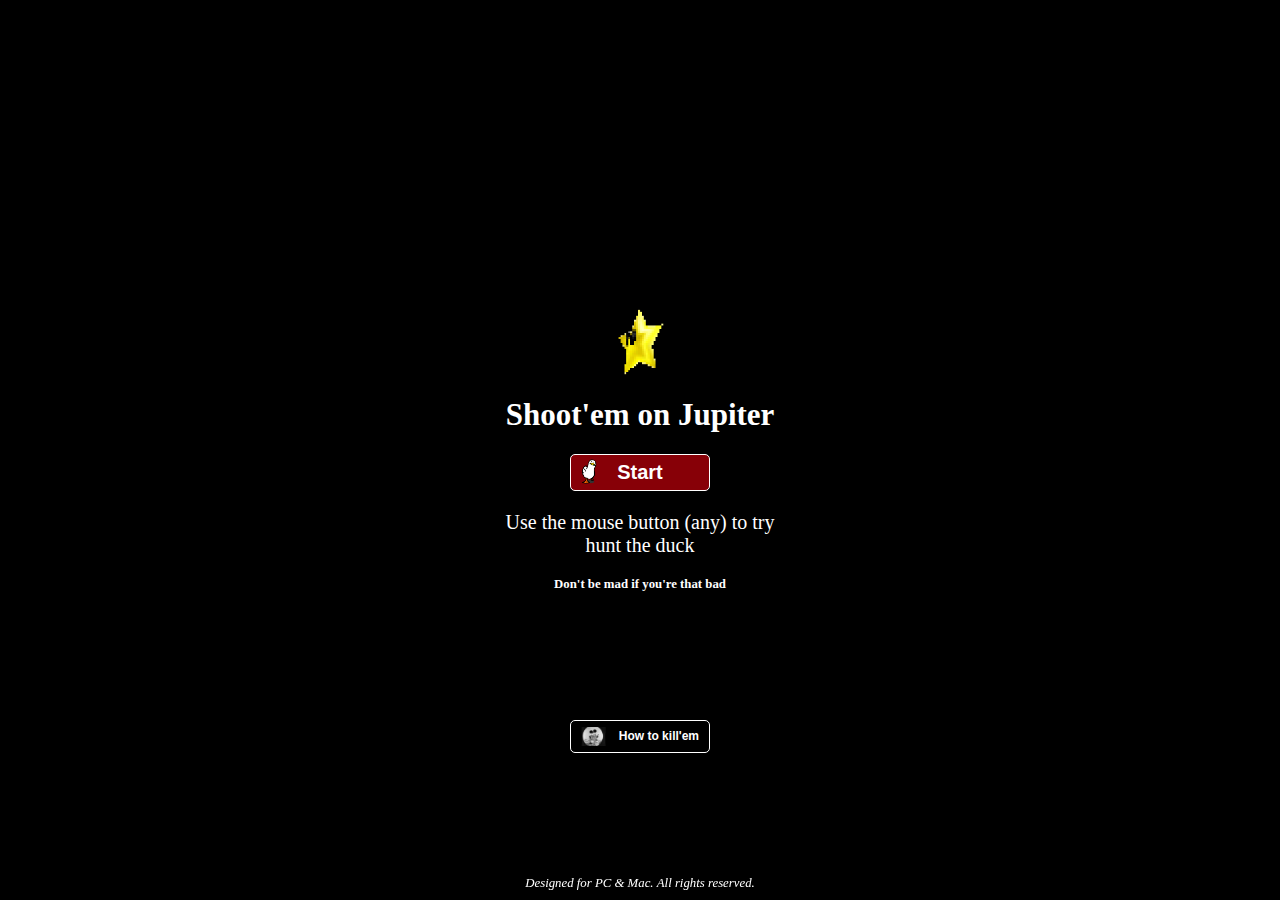
==== index.html @ 6b6fb91e "background test" ====
<!DOCTYPE html>
<html lang="en">
<head>
  <meta charset="UTF-8">
  <meta http-equiv="X-UA-Compatible" content="IE=edge">
  <meta name="viewport" content="width=device-width, initial-scale=1.0">
  <title>Shooter</title>
  <link rel="stylesheet" href="./Styles/style.css">
  <script src="scripts\shooter.js" defer></script>
  <script src="scripts\classes.js" defer></script>
  <script src="scripts\instances.js" defer></script>
  <script src="scripts\listeners.js" defer></script>
  <style>
      body {
        background-image: url("./Images/menu-background.jpg");
        background-repeat: no-repeat;
        background-size: auto;
        background-color: black;
      }
  </style>
</head>
<body>
  <main>
    <section class="game-intro">
      <img src="./Images/star.gif" id="star" alt="star">
      <h1>Shoot'em on Jupiter</h1>
      <button id="start-button">
        <img src="./Images/walking-duck.gif" alt="walking-duck">
        <strong>Start</strong>
      </button>
      <p>Use the mouse button (any) to try hunt the duck</p>
      <strong>Don't be mad if you're that bad</strong>
      <button id="instructions-button">
        <img src="./Images/how-to-kill.gif" alt="how-to-kill">
        <strong>How to kill'em</strong>
      </button>
    </section>

    <section id="instructions">
      <button id="return-button">
        <strong>Return</strong>
      </button>

      <div id="article-container">
        <article>
          <h2>What am I seeing?</h2>
          <p>
            You’re behaving the epitome of a 2D Hunting Duck experience with a 3D behavior, that’s catchy. 
            <br><br>
            Well, you’re like seeing to a room, or a box, you’re seeing that depth effect... 
            <br>
            You have plenty of information, some may need you to think a bit more about what the hell is that.
            <br>
            You’ll experience the behavior of the parabolic shot while you try to kill those poor 8bit b*stards ducks.
            <br><br>
            In order to pass to the next level or world, you’ll have to kill 3 ducks...Good luck with that, the creator did his best mark around level 25, it’s hell difficult!
          </p>
          <img src="./Images/box-model.png" alt="box-model-img">
        </article>

        <article>
          <h2>Why my shot is not moving straight forward?</h2>
          <p>
            Because you’re not playing DH from our beloved NES... 
            <br>
            Just kidding, but this is no lie.
            <br><br>
            Here comes some physiscs concepts that you had to deal with at highschoool:
            <br>
            What you’re experiencing the effects of wind and gravity against you and your bullet. 
            <br>
            That’s why you should be perceptive on what the screen is showing to you. 
            <br>I broke my back to give you this experience dude, come on... be more intuitive.
          </p>
          <img src="./Images/physics-behind-1.png" alt="physics-explanation-img">
          <img src="./Images/physics-behind-2.png" alt="physics-explanation-img">
        </article>
      </div>
    </section>

    <section id="game-board">
      <canvas id="sight" width="667px" height="375px">
        
      </canvas>
      <button id="reset-button"><strong>Retry</strong></button>
      <img src="./Images/doge.gif" id="doge">
    </section>   
  </main>

  <footer>
    <em>Designed for PC &amp Mac.</em>
    <em>All rights reserved.</em>
  </footer>
</body>
</html>
---- Styles/style.css ----
body, 
html {
  cursor: default;
  padding: 0;
  margin: 0;
  font-family: "Verdana";
}

body {
  margin: 0;
  padding: 0;
  width: 100vw;
  height: 100vh;
  /* background-color: #f2f2f2; */
  /* background-image: url("./Images/menu-background.jpg");
  background-repeat: no-repeat;
  background-size: auto;
  background-color: black; */

  text-align: center;
  display: flex;
  flex-direction: column;
  align-items: center;
  justify-content: center;
  overflow-x: hidden;
}

#star {
  width: 70px;
}

.game-intro {
  padding: 0% 10%;
  display: flex;
  flex: row;
}

.game-intro p {
  font-size: 20px;
}

h1 {
  font-size: 31px;
  color: white;
}

body section {
  display: flex;
  flex-direction: column;
  align-items: center;
  justify-content: center;
}

section p {
  color: white;
  position: relative;
}

button {
  font-size: 20px;
  background-color: #870007;
  color: #fff;
  padding: 0;
  border: 0;
  box-shadow: 0;
  border: 1px solid white;
  border-radius: 5px;
  padding: 6px 10px;
}

strong {
  color: white;
  font-size: 0.8rem;
}


#start-button {
  position: relative;
  display: flex;
  align-items: center;
  justify-content: center;
  width: 140px;
  cursor: pointer;
}
#start-button img {
  position: absolute;
  left: 5px;
  margin-right: 5px;
  width: 25px;
}
#start-button strong {
  font-size: 20px;
}

#doge {
    position: absolute;
    width: 25%;
    bottom: 5%;
    /* left: %; */
    z-index: 1;
}

#reset-button {
  z-index: 1;
  left: 0;
  cursor: pointer;
  position: absolute;
  top: 50%;
  left: 50%;
  transform: translate(-50%, -50%);
  display: flex;
}

#instructions-button {
  position: absolute;
  top: 80%;
  display: flex;
  align-items: center;
  justify-content: space-between;
  width: 140px;
  cursor: pointer;
  background-color: black;
}
#instructions-button strong {
  font-size: 12px;
}
#instructions-button img {
  margin-right: 5px;
  width: 25px;
}

#sight {
  border: 2px solid #f9c653;
  border-radius: 10px;
  box-shadow: 0 0 10px rgba(0, 0, 0, 0.2);
}


#instructions {
  margin: 0;
  padding: 0;
  margin-bottom: 5%;
  position: absolute;
  left: 0;
  right: 0;
  top: 0;
}
#return-button {
  width: 100px;
  background-color: black;
  display: flex;
  align-items: center;
  justify-content: center;
  margin-top: 10%;
  cursor: pointer;
}
#instructions button img {
  width: 8px;
}
#instructions img {
  width: 400px;
  border: 3px solid purple;
  border-radius: 10px;
  margin-bottom: 30px;
}

#article-container {
  display: flex;
  flex-direction: column;
  width: 70%;
  align-items: center;
}

#instructions article {
  width: 400px;
  padding-bottom: 10%;
}
#instructions article p {
  width: 400px;
  text-align: justify;
  font-size: 2vh;
}
#instructions article img {
  padding: 0;
  margin: 0;
}

h2 {
  color: purple;
  font-size: 5vh;
  width: 400px;
}

footer {
  position: fixed;
  bottom: 1%;
  color: white;
  font-size: 1vw;
}
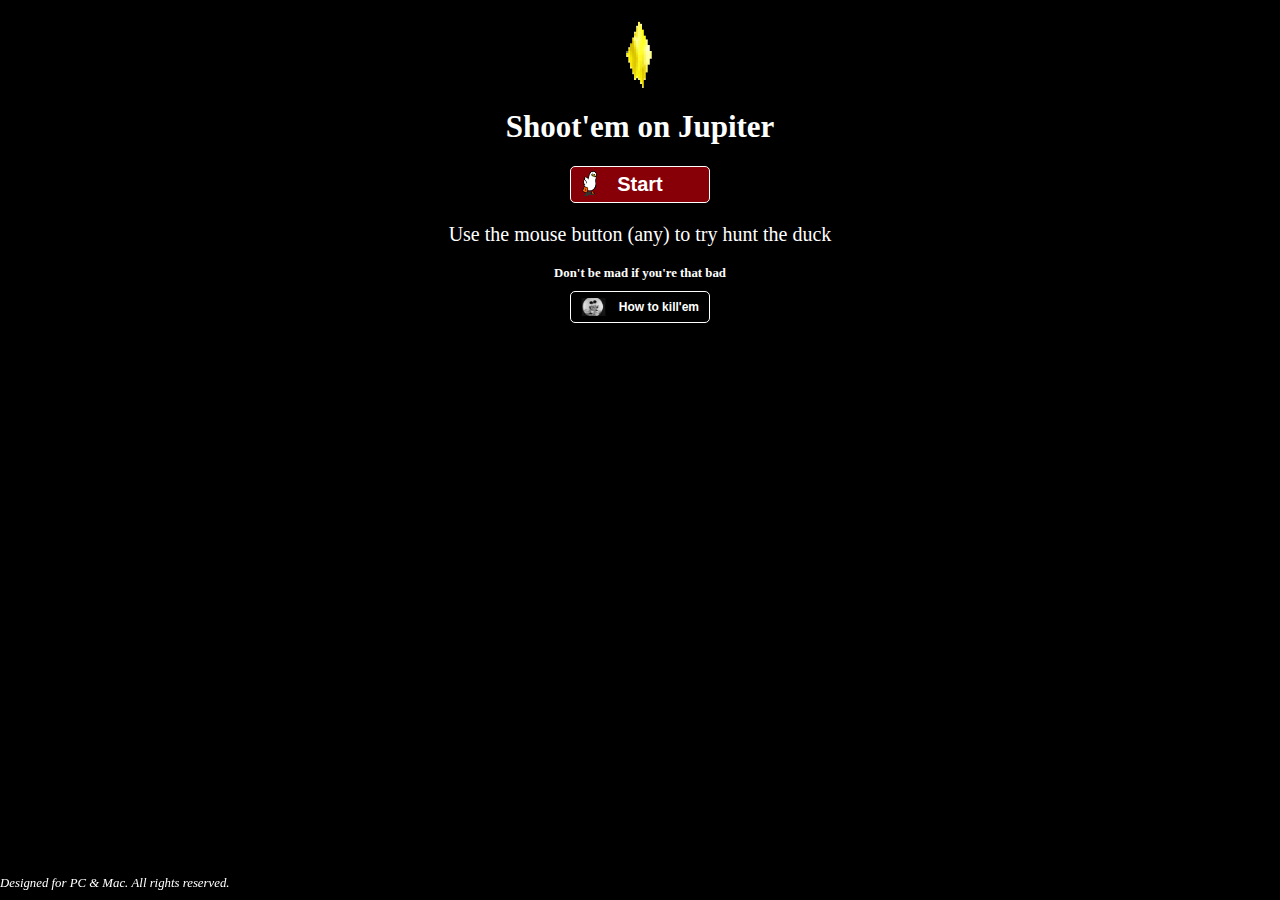
==== commit 76d8aa40: "Rearrangement of scripts in HTML" ====
--- a/index.html
+++ b/index.html
@@ -6,10 +6,6 @@
   <meta name="viewport" content="width=device-width, initial-scale=1.0">
   <title>Shooter</title>
   <link rel="stylesheet" href="./Styles/style.css">
-  <script src="scripts\shooter.js" defer></script>
-  <script src="scripts\classes.js" defer></script>
-  <script src="scripts\instances.js" defer></script>
-  <script src="scripts\listeners.js" defer></script>
   <style>
       body {
         background-image: url("./Images/menu-background.jpg");
@@ -18,6 +14,10 @@
         background-color: black;
       }
   </style>
+  <script src="scripts\shooter.js" defer></script>
+  <script src="scripts\classes.js" defer></script>
+  <script src="scripts\instances.js" defer></script>
+  <script src="scripts\listeners.js" defer></script>
 </head>
 <body>
   <main>
--- a/Styles/style.css
+++ b/Styles/style.css
@@ -11,12 +11,6 @@
   padding: 0;
   width: 100vw;
   height: 100vh;
-  /* background-color: #f2f2f2; */
-  /* background-image: url("./Images/menu-background.jpg");
-  background-repeat: no-repeat;
-  background-size: auto;
-  background-color: black; */
-
   text-align: center;
   display: flex;
   flex-direction: column;
@@ -27,9 +21,14 @@
 
 #star {
   width: 70px;
+  padding-top: 20px
 }
 
 .game-intro {
+  position: absolute;
+  left: 0;
+  right: 0;
+  top: 0;
   padding: 0% 10%;
   display: flex;
   flex: row;
@@ -90,6 +89,26 @@
 }
 #start-button strong {
   font-size: 20px;
+}
+
+#instructions-button {
+  position: relative;
+  top: 80%;
+  display: flex;
+  align-items: center;
+  justify-content: space-between;
+  width: 140px;
+  cursor: pointer;
+  background-color: black;
+  margin: 10px 0;
+  margin-bottom: 10%;
+}
+#instructions-button strong {
+  font-size: 12px;
+}
+#instructions-button img {
+  margin-right: 5px;
+  width: 25px;
 }
 
 #doge {
@@ -111,24 +130,6 @@
   display: flex;
 }
 
-#instructions-button {
-  position: absolute;
-  top: 80%;
-  display: flex;
-  align-items: center;
-  justify-content: space-between;
-  width: 140px;
-  cursor: pointer;
-  background-color: black;
-}
-#instructions-button strong {
-  font-size: 12px;
-}
-#instructions-button img {
-  margin-right: 5px;
-  width: 25px;
-}
-
 #sight {
   border: 2px solid #f9c653;
   border-radius: 10px;
@@ -151,7 +152,7 @@
   display: flex;
   align-items: center;
   justify-content: center;
-  margin-top: 10%;
+  margin-top: 3%;
   cursor: pointer;
 }
 #instructions button img {
@@ -174,9 +175,12 @@
 #instructions article {
   width: 400px;
   padding-bottom: 10%;
+  display: flex;
+  flex-direction: column;
+  align-items: center;
 }
 #instructions article p {
-  width: 400px;
+  width: 380px;
   text-align: justify;
   font-size: 2vh;
 }
@@ -191,9 +195,15 @@
   width: 400px;
 }
 
+#instructions article img:nth-of-type(2) {
+  margin-top: 10px;
+}
+
 footer {
   position: fixed;
   bottom: 1%;
+  left: 0;
   color: white;
   font-size: 1vw;
+  z-index: 0;
 }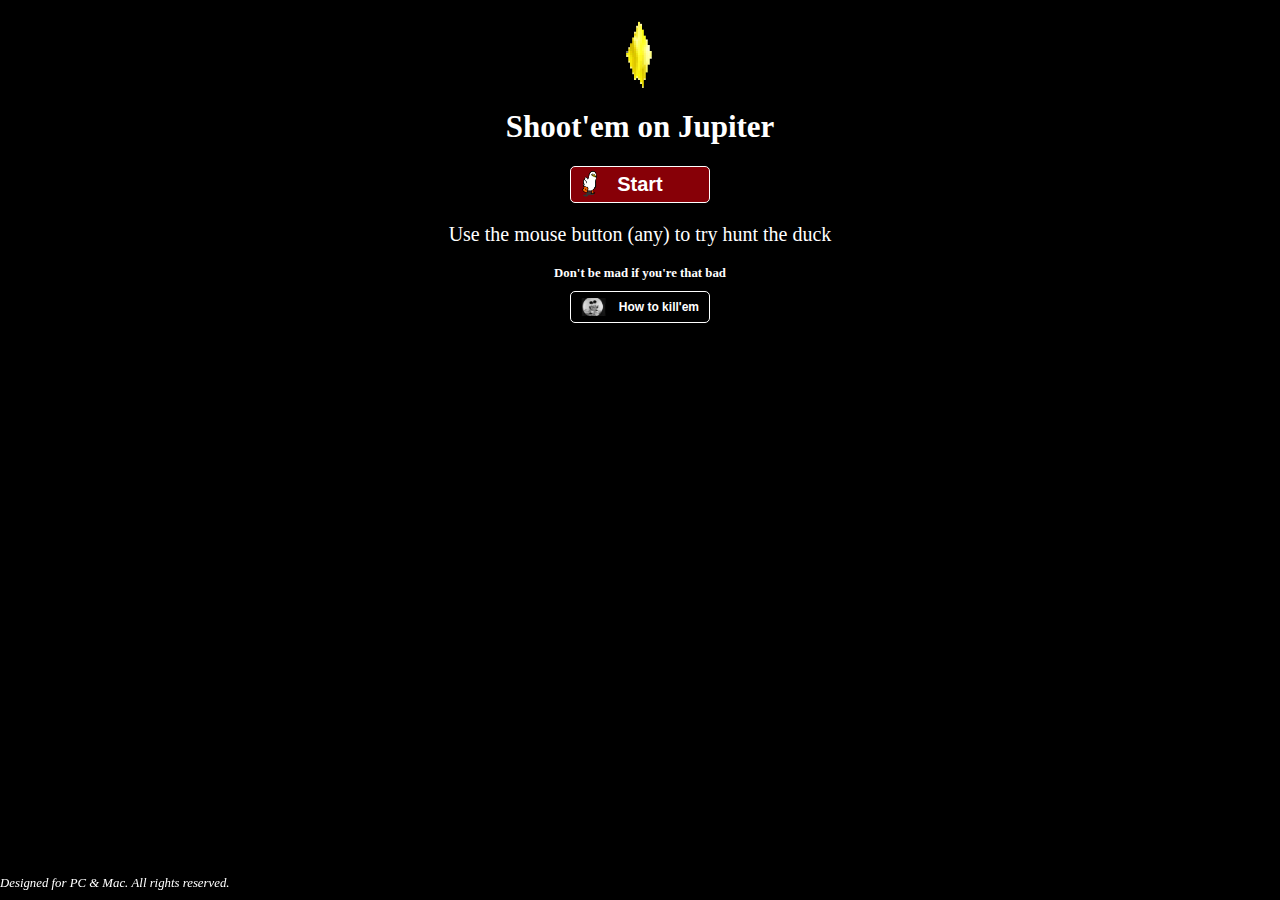
==== commit 83b317b4: "relocation folder" ====
--- a/index.html
+++ b/index.html
@@ -1,95 +1,95 @@
-<!DOCTYPE html>
-<html lang="en">
-<head>
-  <meta charset="UTF-8">
-  <meta http-equiv="X-UA-Compatible" content="IE=edge">
-  <meta name="viewport" content="width=device-width, initial-scale=1.0">
-  <title>Shooter</title>
-  <link rel="stylesheet" href="./Styles/style.css">
-  <style>
-      body {
-        background-image: url("./Images/menu-background.jpg");
-        background-repeat: no-repeat;
-        background-size: auto;
-        background-color: black;
-      }
-  </style>
-  <script src="scripts\shooter.js" defer></script>
-  <script src="scripts\classes.js" defer></script>
-  <script src="scripts\instances.js" defer></script>
-  <script src="scripts\listeners.js" defer></script>
-</head>
-<body>
-  <main>
-    <section class="game-intro">
-      <img src="./Images/star.gif" id="star" alt="star">
-      <h1>Shoot'em on Jupiter</h1>
-      <button id="start-button">
-        <img src="./Images/walking-duck.gif" alt="walking-duck">
-        <strong>Start</strong>
-      </button>
-      <p>Use the mouse button (any) to try hunt the duck</p>
-      <strong>Don't be mad if you're that bad</strong>
-      <button id="instructions-button">
-        <img src="./Images/how-to-kill.gif" alt="how-to-kill">
-        <strong>How to kill'em</strong>
-      </button>
-    </section>
-
-    <section id="instructions">
-      <button id="return-button">
-        <strong>Return</strong>
-      </button>
-
-      <div id="article-container">
-        <article>
-          <h2>What am I seeing?</h2>
-          <p>
-            You’re behaving the epitome of a 2D Hunting Duck experience with a 3D behavior, that’s catchy. 
-            <br><br>
-            Well, you’re like seeing to a room, or a box, you’re seeing that depth effect... 
-            <br>
-            You have plenty of information, some may need you to think a bit more about what the hell is that.
-            <br>
-            You’ll experience the behavior of the parabolic shot while you try to kill those poor 8bit b*stards ducks.
-            <br><br>
-            In order to pass to the next level or world, you’ll have to kill 3 ducks...Good luck with that, the creator did his best mark around level 25, it’s hell difficult!
-          </p>
-          <img src="./Images/box-model.png" alt="box-model-img">
-        </article>
-
-        <article>
-          <h2>Why my shot is not moving straight forward?</h2>
-          <p>
-            Because you’re not playing DH from our beloved NES... 
-            <br>
-            Just kidding, but this is no lie.
-            <br><br>
-            Here comes some physiscs concepts that you had to deal with at highschoool:
-            <br>
-            What you’re experiencing the effects of wind and gravity against you and your bullet. 
-            <br>
-            That’s why you should be perceptive on what the screen is showing to you. 
-            <br>I broke my back to give you this experience dude, come on... be more intuitive.
-          </p>
-          <img src="./Images/physics-behind-1.png" alt="physics-explanation-img">
-          <img src="./Images/physics-behind-2.png" alt="physics-explanation-img">
-        </article>
-      </div>
-    </section>
-
-    <section id="game-board">
-      <canvas id="sight" width="667px" height="375px">
-        
-      </canvas>
-      <button id="reset-button"><strong>Retry</strong></button>
-      <img src="./Images/doge.gif" id="doge">
-    </section>   
-  </main>
-
-  <footer>
-    <em>Designed for PC &amp Mac.</em>
-    <em>All rights reserved.</em>
-  </footer>
-</body>
+<!DOCTYPE html>
+<html lang="en">
+<head>
+  <meta charset="UTF-8">
+  <meta http-equiv="X-UA-Compatible" content="IE=edge">
+  <meta name="viewport" content="width=device-width, initial-scale=1.0">
+  <title>Shooter</title>
+  <link rel="stylesheet" href="./Styles/style.css">
+  <style>
+      body {
+        background-image: url("./Images/menu-background.jpg");
+        background-repeat: no-repeat;
+        background-size: auto;
+        background-color: black;
+      }
+  </style>
+  <script src="scripts\shooter.js" defer></script>
+  <script src="scripts\classes.js" defer></script>
+  <script src="scripts\instances.js" defer></script>
+  <script src="scripts\listeners.js" defer></script>
+</head>
+<body>
+  <main>
+    <section class="game-intro">
+      <img src="./Images/star.gif" id="star" alt="star">
+      <h1>Shoot'em on Jupiter</h1>
+      <button id="start-button">
+        <img src="./Images/walking-duck.gif" alt="walking-duck">
+        <strong>Start</strong>
+      </button>
+      <p>Use the mouse button (any) to try hunt the duck</p>
+      <strong>Don't be mad if you're that bad</strong>
+      <button id="instructions-button">
+        <img src="./Images/how-to-kill.gif" alt="how-to-kill">
+        <strong>How to kill'em</strong>
+      </button>
+    </section>
+
+    <section id="instructions">
+      <button id="return-button">
+        <strong>Return</strong>
+      </button>
+
+      <div id="article-container">
+        <article>
+          <h2>What am I seeing?</h2>
+          <p>
+            You’re behaving the epitome of a 2D Hunting Duck experience with a 3D behavior, that’s catchy. 
+            <br><br>
+            Well, you’re like seeing to a room, or a box, you’re seeing that depth effect... 
+            <br>
+            You have plenty of information, some may need you to think a bit more about what the hell is that.
+            <br>
+            You’ll experience the behavior of the parabolic shot while you try to kill those poor 8bit b*stards ducks.
+            <br><br>
+            In order to pass to the next level or world, you’ll have to kill 3 ducks...Good luck with that, the creator did his best mark around level 25, it’s hell difficult!
+          </p>
+          <img src="./Images/box-model.png" alt="box-model-img">
+        </article>
+
+        <article>
+          <h2>Why my shot is not moving straight forward?</h2>
+          <p>
+            Because you’re not playing DH from our beloved NES... 
+            <br>
+            Just kidding, but this is no lie.
+            <br><br>
+            Here comes some physiscs concepts that you had to deal with at highschoool:
+            <br>
+            What you’re experiencing the effects of wind and gravity against you and your bullet. 
+            <br>
+            That’s why you should be perceptive on what the screen is showing to you. 
+            <br>I broke my back to give you this experience dude, come on... be more intuitive.
+          </p>
+          <img src="./Images/physics-behind-1.png" alt="physics-explanation-img">
+          <img src="./Images/physics-behind-2.png" alt="physics-explanation-img">
+        </article>
+      </div>
+    </section>
+
+    <section id="game-board">
+      <canvas id="sight" width="667px" height="375px">
+        
+      </canvas>
+      <button id="reset-button"><strong>Retry</strong></button>
+      <img src="./Images/doge.gif" id="doge">
+    </section>   
+  </main>
+
+  <footer>
+    <em>Designed for PC &amp Mac.</em>
+    <em>All rights reserved.</em>
+  </footer>
+</body>
 </html>--- a/Styles/style.css
+++ b/Styles/style.css
@@ -1,209 +1,209 @@
-body, 
-html {
-  cursor: default;
-  padding: 0;
-  margin: 0;
-  font-family: "Verdana";
-}
-
-body {
-  margin: 0;
-  padding: 0;
-  width: 100vw;
-  height: 100vh;
-  text-align: center;
-  display: flex;
-  flex-direction: column;
-  align-items: center;
-  justify-content: center;
-  overflow-x: hidden;
-}
-
-#star {
-  width: 70px;
-  padding-top: 20px
-}
-
-.game-intro {
-  position: absolute;
-  left: 0;
-  right: 0;
-  top: 0;
-  padding: 0% 10%;
-  display: flex;
-  flex: row;
-}
-
-.game-intro p {
-  font-size: 20px;
-}
-
-h1 {
-  font-size: 31px;
-  color: white;
-}
-
-body section {
-  display: flex;
-  flex-direction: column;
-  align-items: center;
-  justify-content: center;
-}
-
-section p {
-  color: white;
-  position: relative;
-}
-
-button {
-  font-size: 20px;
-  background-color: #870007;
-  color: #fff;
-  padding: 0;
-  border: 0;
-  box-shadow: 0;
-  border: 1px solid white;
-  border-radius: 5px;
-  padding: 6px 10px;
-}
-
-strong {
-  color: white;
-  font-size: 0.8rem;
-}
-
-
-#start-button {
-  position: relative;
-  display: flex;
-  align-items: center;
-  justify-content: center;
-  width: 140px;
-  cursor: pointer;
-}
-#start-button img {
-  position: absolute;
-  left: 5px;
-  margin-right: 5px;
-  width: 25px;
-}
-#start-button strong {
-  font-size: 20px;
-}
-
-#instructions-button {
-  position: relative;
-  top: 80%;
-  display: flex;
-  align-items: center;
-  justify-content: space-between;
-  width: 140px;
-  cursor: pointer;
-  background-color: black;
-  margin: 10px 0;
-  margin-bottom: 10%;
-}
-#instructions-button strong {
-  font-size: 12px;
-}
-#instructions-button img {
-  margin-right: 5px;
-  width: 25px;
-}
-
-#doge {
-    position: absolute;
-    width: 25%;
-    bottom: 5%;
-    /* left: %; */
-    z-index: 1;
-}
-
-#reset-button {
-  z-index: 1;
-  left: 0;
-  cursor: pointer;
-  position: absolute;
-  top: 50%;
-  left: 50%;
-  transform: translate(-50%, -50%);
-  display: flex;
-}
-
-#sight {
-  border: 2px solid #f9c653;
-  border-radius: 10px;
-  box-shadow: 0 0 10px rgba(0, 0, 0, 0.2);
-}
-
-
-#instructions {
-  margin: 0;
-  padding: 0;
-  margin-bottom: 5%;
-  position: absolute;
-  left: 0;
-  right: 0;
-  top: 0;
-}
-#return-button {
-  width: 100px;
-  background-color: black;
-  display: flex;
-  align-items: center;
-  justify-content: center;
-  margin-top: 3%;
-  cursor: pointer;
-}
-#instructions button img {
-  width: 8px;
-}
-#instructions img {
-  width: 400px;
-  border: 3px solid purple;
-  border-radius: 10px;
-  margin-bottom: 30px;
-}
-
-#article-container {
-  display: flex;
-  flex-direction: column;
-  width: 70%;
-  align-items: center;
-}
-
-#instructions article {
-  width: 400px;
-  padding-bottom: 10%;
-  display: flex;
-  flex-direction: column;
-  align-items: center;
-}
-#instructions article p {
-  width: 380px;
-  text-align: justify;
-  font-size: 2vh;
-}
-#instructions article img {
-  padding: 0;
-  margin: 0;
-}
-
-h2 {
-  color: purple;
-  font-size: 5vh;
-  width: 400px;
-}
-
-#instructions article img:nth-of-type(2) {
-  margin-top: 10px;
-}
-
-footer {
-  position: fixed;
-  bottom: 1%;
-  left: 0;
-  color: white;
-  font-size: 1vw;
-  z-index: 0;
+body, 
+html {
+  cursor: default;
+  padding: 0;
+  margin: 0;
+  font-family: "Verdana";
+}
+
+body {
+  margin: 0;
+  padding: 0;
+  width: 100vw;
+  height: 100vh;
+  text-align: center;
+  display: flex;
+  flex-direction: column;
+  align-items: center;
+  justify-content: center;
+  overflow-x: hidden;
+}
+
+#star {
+  width: 70px;
+  padding-top: 20px
+}
+
+.game-intro {
+  position: absolute;
+  left: 0;
+  right: 0;
+  top: 0;
+  padding: 0% 10%;
+  display: flex;
+  flex: row;
+}
+
+.game-intro p {
+  font-size: 20px;
+}
+
+h1 {
+  font-size: 31px;
+  color: white;
+}
+
+body section {
+  display: flex;
+  flex-direction: column;
+  align-items: center;
+  justify-content: center;
+}
+
+section p {
+  color: white;
+  position: relative;
+}
+
+button {
+  font-size: 20px;
+  background-color: #870007;
+  color: #fff;
+  padding: 0;
+  border: 0;
+  box-shadow: 0;
+  border: 1px solid white;
+  border-radius: 5px;
+  padding: 6px 10px;
+}
+
+strong {
+  color: white;
+  font-size: 0.8rem;
+}
+
+
+#start-button {
+  position: relative;
+  display: flex;
+  align-items: center;
+  justify-content: center;
+  width: 140px;
+  cursor: pointer;
+}
+#start-button img {
+  position: absolute;
+  left: 5px;
+  margin-right: 5px;
+  width: 25px;
+}
+#start-button strong {
+  font-size: 20px;
+}
+
+#instructions-button {
+  position: relative;
+  top: 80%;
+  display: flex;
+  align-items: center;
+  justify-content: space-between;
+  width: 140px;
+  cursor: pointer;
+  background-color: black;
+  margin: 10px 0;
+  margin-bottom: 10%;
+}
+#instructions-button strong {
+  font-size: 12px;
+}
+#instructions-button img {
+  margin-right: 5px;
+  width: 25px;
+}
+
+#doge {
+    position: absolute;
+    width: 25%;
+    bottom: 5%;
+    /* left: %; */
+    z-index: 1;
+}
+
+#reset-button {
+  z-index: 1;
+  left: 0;
+  cursor: pointer;
+  position: absolute;
+  top: 50%;
+  left: 50%;
+  transform: translate(-50%, -50%);
+  display: flex;
+}
+
+#sight {
+  border: 2px solid #f9c653;
+  border-radius: 10px;
+  box-shadow: 0 0 10px rgba(0, 0, 0, 0.2);
+}
+
+
+#instructions {
+  margin: 0;
+  padding: 0;
+  margin-bottom: 5%;
+  position: absolute;
+  left: 0;
+  right: 0;
+  top: 0;
+}
+#return-button {
+  width: 100px;
+  background-color: black;
+  display: flex;
+  align-items: center;
+  justify-content: center;
+  margin-top: 3%;
+  cursor: pointer;
+}
+#instructions button img {
+  width: 8px;
+}
+#instructions img {
+  width: 400px;
+  border: 3px solid purple;
+  border-radius: 10px;
+  margin-bottom: 30px;
+}
+
+#article-container {
+  display: flex;
+  flex-direction: column;
+  width: 70%;
+  align-items: center;
+}
+
+#instructions article {
+  width: 400px;
+  padding-bottom: 10%;
+  display: flex;
+  flex-direction: column;
+  align-items: center;
+}
+#instructions article p {
+  width: 380px;
+  text-align: justify;
+  font-size: 2vh;
+}
+#instructions article img {
+  padding: 0;
+  margin: 0;
+}
+
+h2 {
+  color: purple;
+  font-size: 5vh;
+  width: 400px;
+}
+
+#instructions article img:nth-of-type(2) {
+  margin-top: 10px;
+}
+
+footer {
+  position: fixed;
+  bottom: 1%;
+  left: 0;
+  color: white;
+  font-size: 1vw;
+  z-index: 0;
 }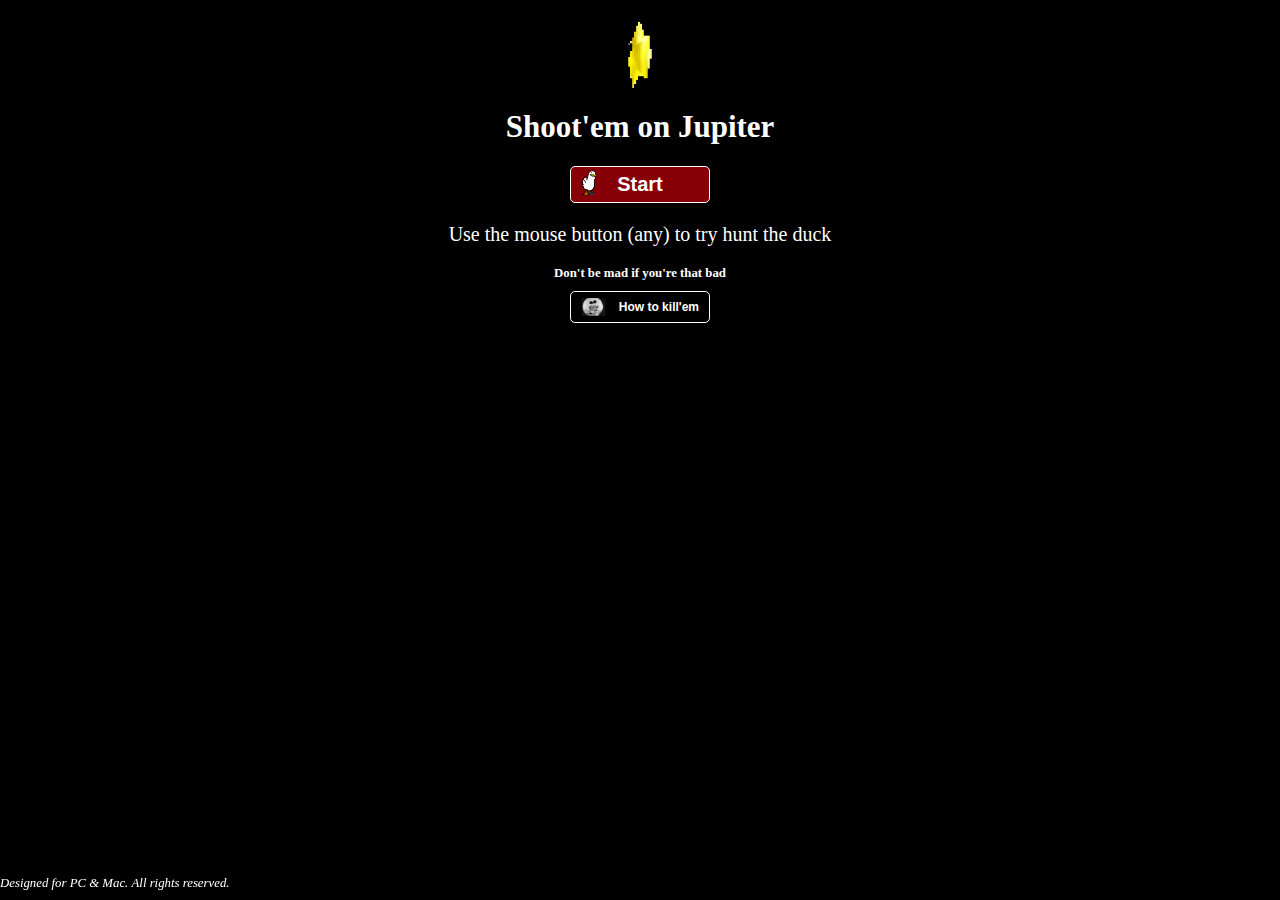
==== commit e61da446: "Loading page setup" ====
--- a/index.html
+++ b/index.html
@@ -21,6 +21,10 @@
 </head>
 <body>
   <main>
+    <section class="loading-page">
+      <img src="./Images/walking-duck.gif" alt="walking-duck">
+    </section>
+
     <section class="game-intro">
       <img src="./Images/star.gif" id="star" alt="star">
       <h1>Shoot'em on Jupiter</h1>
--- a/Styles/style.css
+++ b/Styles/style.css
@@ -17,6 +17,16 @@
   align-items: center;
   justify-content: center;
   overflow-x: hidden;
+}
+
+.loading-page {
+  position: absolute;
+  left: 0;
+  right: 0;
+  top: 0;
+  z-index: 1;
+  height: 100vh;
+  background-color: #870007;
 }
 
 #star {
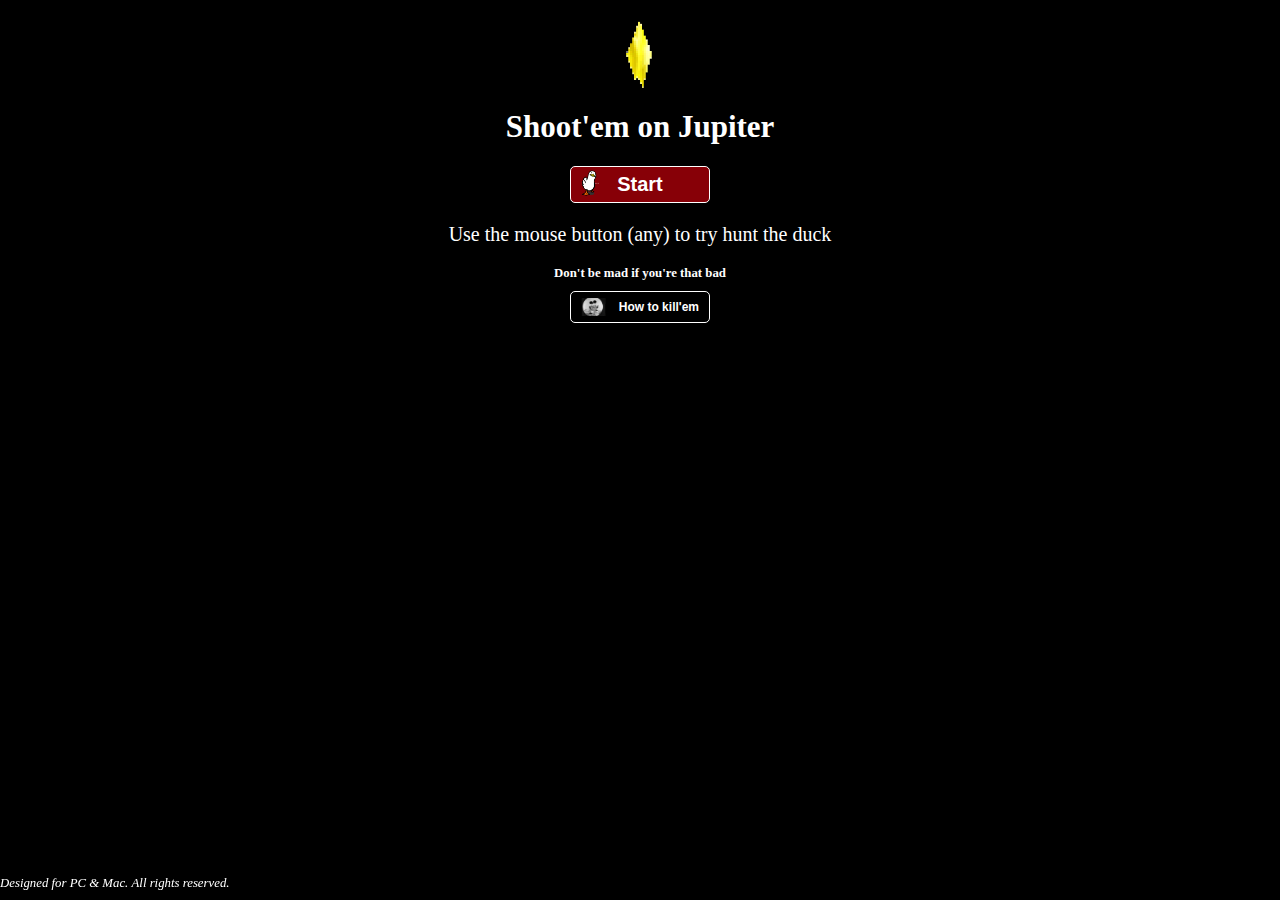
==== commit d2117e0a: "loading title add to loading screen" ====
--- a/index.html
+++ b/index.html
@@ -29,6 +29,7 @@
       <img src="./Images/star.gif" id="star" alt="star">
       <h1>Shoot'em on Jupiter</h1>
       <button id="start-button">
+        <img src="./Images/loading.gif" alt="loading">
         <img src="./Images/walking-duck.gif" alt="walking-duck">
         <strong>Start</strong>
       </button>
--- a/Styles/style.css
+++ b/Styles/style.css
@@ -24,7 +24,7 @@
   left: 0;
   right: 0;
   top: 0;
-  z-index: 1;
+  z-index: 2;
   height: 100vh;
   background-color: #870007;
 }
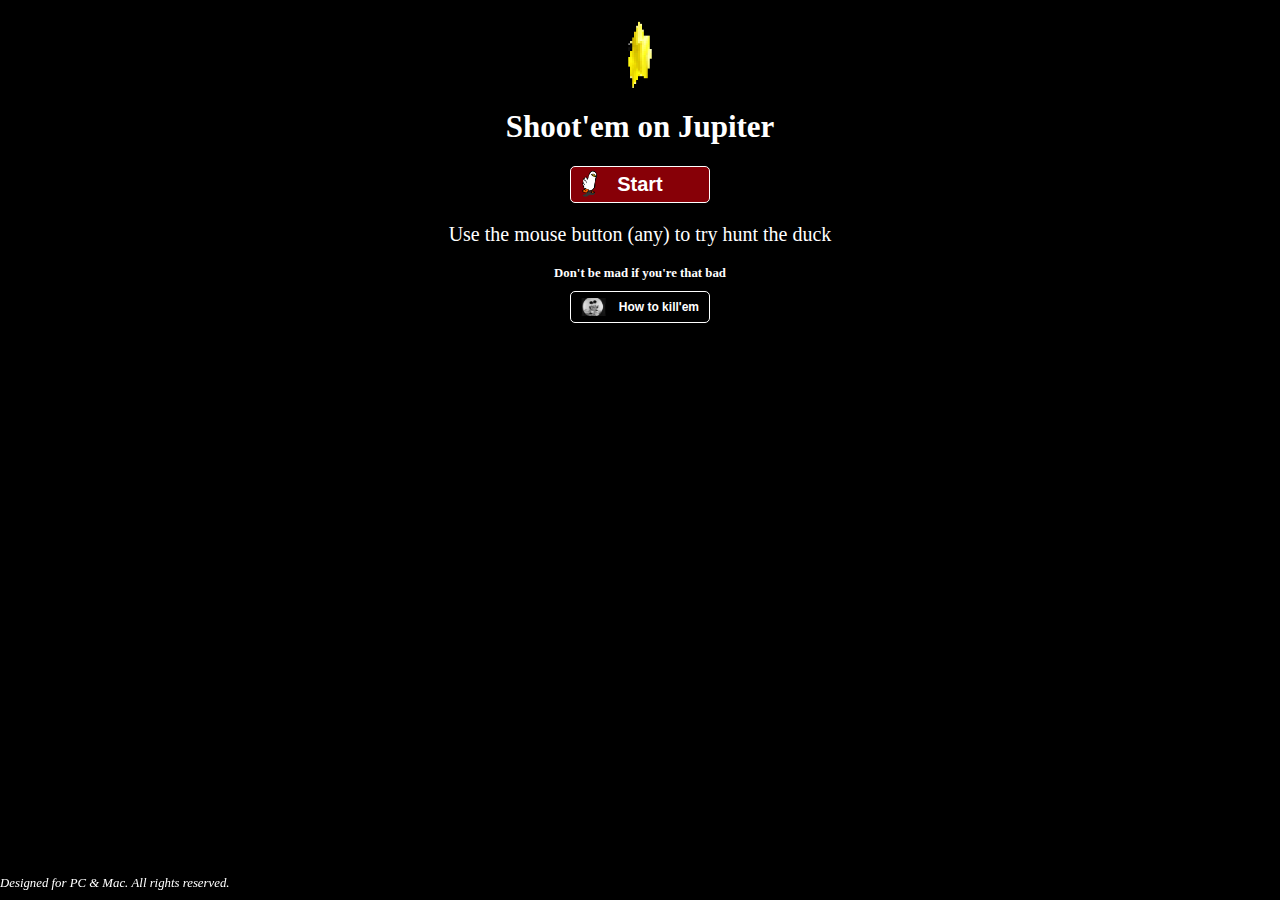
==== commit 5a306e0a: "loading title add to loading screen fixed" ====
--- a/index.html
+++ b/index.html
@@ -22,6 +22,7 @@
 <body>
   <main>
     <section class="loading-page">
+      <img src="./Images/loading.gif" alt="loading">
       <img src="./Images/walking-duck.gif" alt="walking-duck">
     </section>
 
@@ -29,7 +30,6 @@
       <img src="./Images/star.gif" id="star" alt="star">
       <h1>Shoot'em on Jupiter</h1>
       <button id="start-button">
-        <img src="./Images/loading.gif" alt="loading">
         <img src="./Images/walking-duck.gif" alt="walking-duck">
         <strong>Start</strong>
       </button>
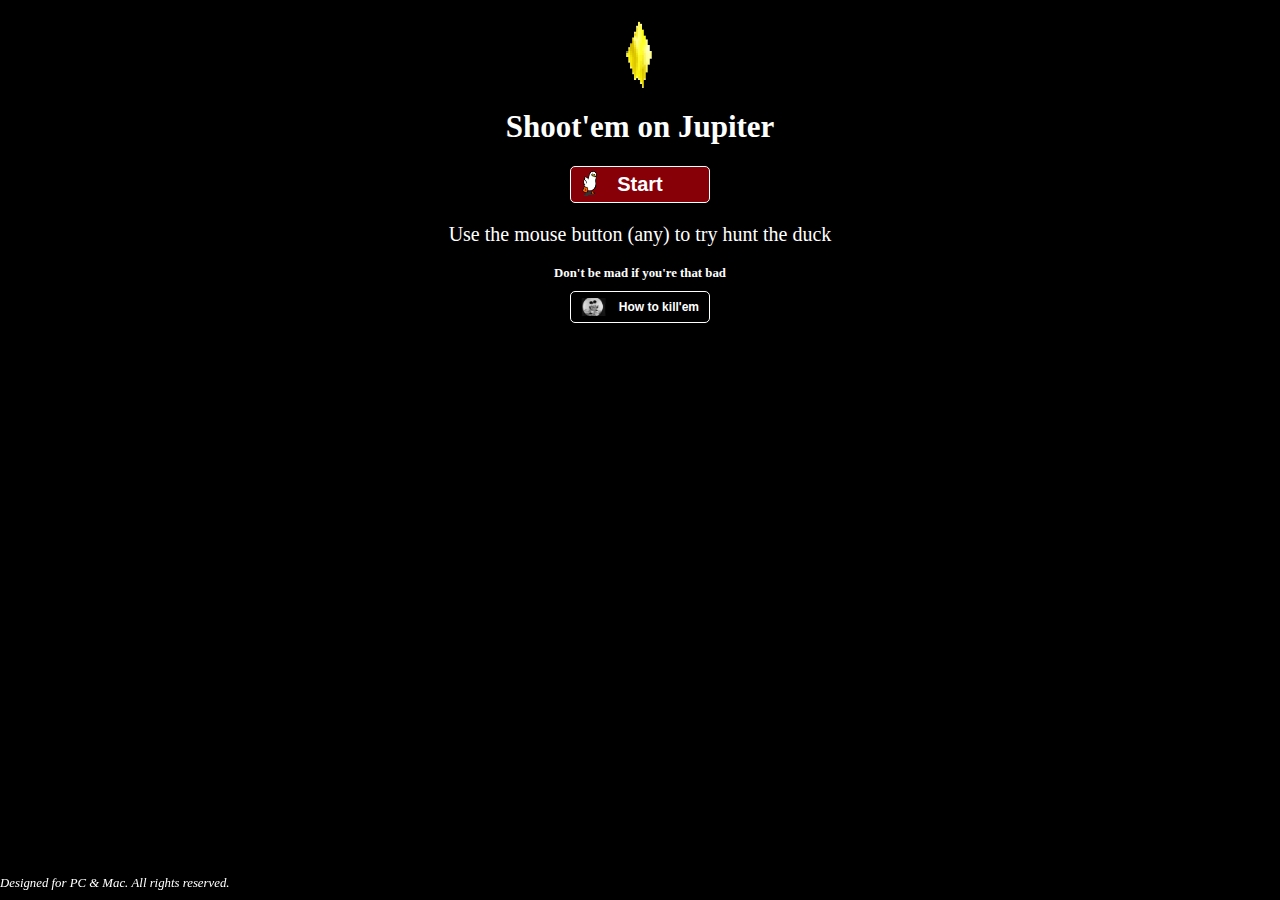
==== commit aaefd791: "loading fix 1.0" ====
--- a/index.html
+++ b/index.html
@@ -22,8 +22,8 @@
 <body>
   <main>
     <section class="loading-page">
-      <img src="./Images/loading.gif" alt="loading">
-      <img src="./Images/walking-duck.gif" alt="walking-duck">
+      <img src="./Images/loading.gif" alt="loading" id="loading-message">
+      <img src="./Images/walking-duck.gif" alt="walking-duck" id="loading-duck">
     </section>
 
     <section class="game-intro">
@@ -85,7 +85,6 @@
 
     <section id="game-board">
       <canvas id="sight" width="667px" height="375px">
-        
       </canvas>
       <button id="reset-button"><strong>Retry</strong></button>
       <img src="./Images/doge.gif" id="doge">
--- a/Styles/style.css
+++ b/Styles/style.css
@@ -149,6 +149,7 @@
 
 #instructions {
   margin: 0;
+  display: "none";
   padding: 0;
   margin-bottom: 5%;
   position: absolute;
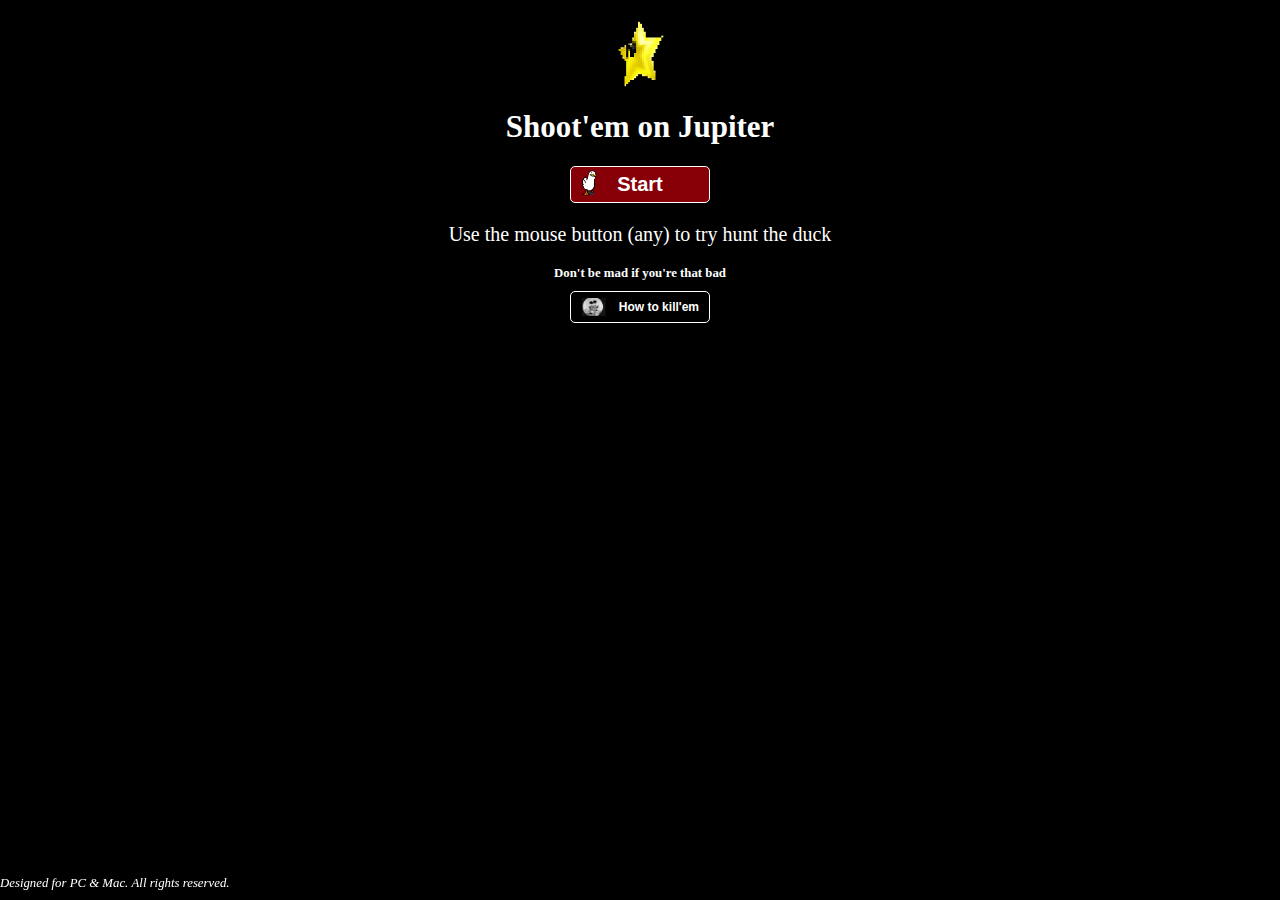
==== commit 1e69c35f: "loading fix 1.1" ====
--- a/index.html
+++ b/index.html
@@ -41,7 +41,7 @@
       </button>
     </section>
 
-    <section id="instructions">
+    <section id="instructions" style="display: none;">
       <button id="return-button">
         <strong>Return</strong>
       </button>
--- a/Styles/style.css
+++ b/Styles/style.css
@@ -149,7 +149,6 @@
 
 #instructions {
   margin: 0;
-  display: "none";
   padding: 0;
   margin-bottom: 5%;
   position: absolute;
